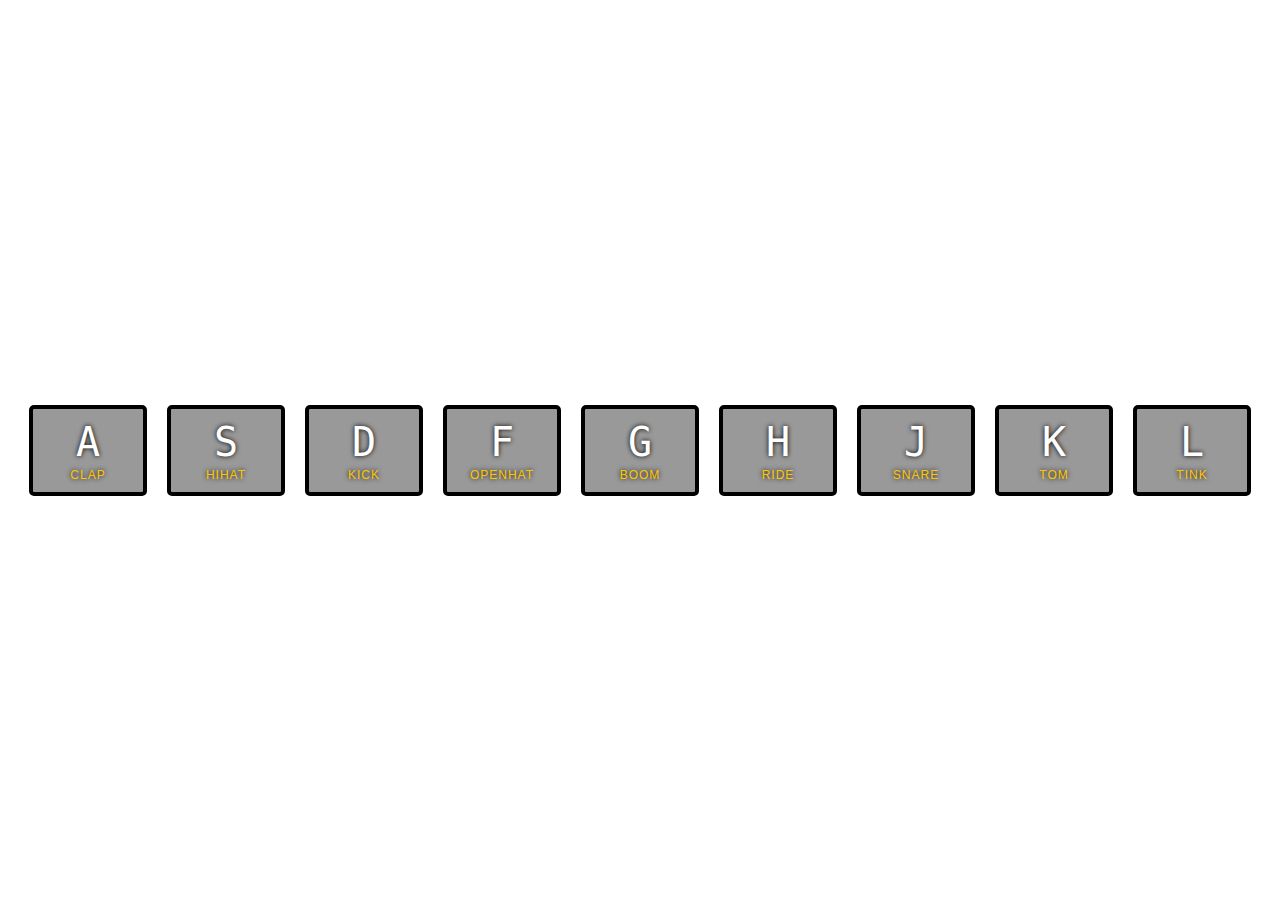
==== exercises/01-JavaScriptDrumKit/index.html @ 75c61c5e "initial commit" ====
<!DOCTYPE html>
<html lang="en">
<head>
  <meta charset="UTF-8">
  <title>JS Drum Kit</title>
  <link rel="stylesheet" href="style.css">
</head>
<body>

  <div class="keys">
    <div data-key="65" class="key"><kbd>A</kbd><span class="sound">clap</span></div>
    <div data-key="83" class="key"><kbd>S</kbd><span class="sound">hihat</span></div>
    <div data-key="68" class="key"><kbd>D</kbd><span class="sound">kick</span></div>
    <div data-key="70" class="key"><kbd>F</kbd><span class="sound">openhat</span></div>
    <div data-key="71" class="key"><kbd>G</kbd><span class="sound">boom</span></div>
    <div data-key="72" class="key"><kbd>H</kbd><span class="sound">ride</span></div>
    <div data-key="74" class="key"><kbd>J</kbd><span class="sound">snare</span></div>
    <div data-key="75" class="key"><kbd>K</kbd><span class="sound">tom</span></div>
    <div data-key="76" class="key"><kbd>L</kbd><span class="sound">tink</span></div>
  </div>

  <audio data-key="65" src="sounds/clap.wav"></audio>
  <audio data-key="83" src="sounds/hihat.wav"></audio>
  <audio data-key="68" src="sounds/kick.wav"></audio>
  <audio data-key="70" src="sounds/openhat.wav"></audio>
  <audio data-key="71" src="sounds/boom.wav"></audio>
  <audio data-key="72" src="sounds/ride.wav"></audio>
  <audio data-key="74" src="sounds/snare.wav"></audio>
  <audio data-key="75" src="sounds/tom.wav"></audio>
  <audio data-key="76" src="sounds/tink.wav"></audio>


<script>
  function playSound(event) {
    // when key is pressed, find the audio and div elements for that key 
    const audio = document.querySelector(`audio[data-key="${event.keyCode}"]`);
    const key = document.querySelector(`.key[data-key="${event.keyCode}"]`);

    // if no matching audio elements, then exit (audio will be null)
    if (!audio) {return;}

    // rewind the audio to the beginning in case it is already
    // playing from a repeated key press, then play it
    audio.currentTime = 0;
    audio.play();

    // change the class of the div to show which one is playing
    key.classList.add('playing');
  };

    // Could do removeTransition with setTimeout using same interval as used
    // in the CSS transition property, but then would have to change multiple
    // places if you decided to change the timing of the transform. Instead,
    // listen for the transitionend event signifying that an item has finished
    // a transition and then remove the playing class.

  function removeTransition (transitionEvent) {
    // there are several props changing (border, etc. Do a console.log to see
    // them all), so just choose to only look at 'transform'
    if (transitionEvent.propertyName !== 'transform') return;
    this.classList.remove('playing');
  }
  
  const keys = document.querySelectorAll('.key');
  keys.forEach(key => key.addEventListener('transitionend', removeTransition));
  window.addEventListener('keydown', playSound);

</script>


</body>
</html>
---- exercises/01-JavaScriptDrumKit/style.css ----
html {
  font-size: 10px;
  background: url(http://i.imgur.com/b9r5sEL.jpg) bottom center;
  background-size: cover;
}

body,html {
  margin: 0;
  padding: 0;
  font-family: sans-serif;
}

.keys {
  display: flex;
  flex: 1;
  min-height: 100vh;
  align-items: center;
  justify-content: center;
  flex-wrap: wrap;
  align-content: center
}

.key {
  border: .4rem solid black;
  border-radius: .5rem;
  margin: 1rem;
  font-size: 1.5rem;
  padding: 1rem .5rem;
  transition: all .07s ease;
  width: 10rem;
  text-align: center;
  color: white;
  background: rgba(0,0,0,0.4);
  text-shadow: 0 0 .5rem black;
}

.playing {
  transform: scale(1.1);
  border-color: #ffc600;
  box-shadow: 0 0 1rem #ffc600;
}

kbd {
  display: block;
  font-size: 4rem;
}

.sound {
  font-size: 1.2rem;
  text-transform: uppercase;
  letter-spacing: .1rem;
  color: #ffc600;
}
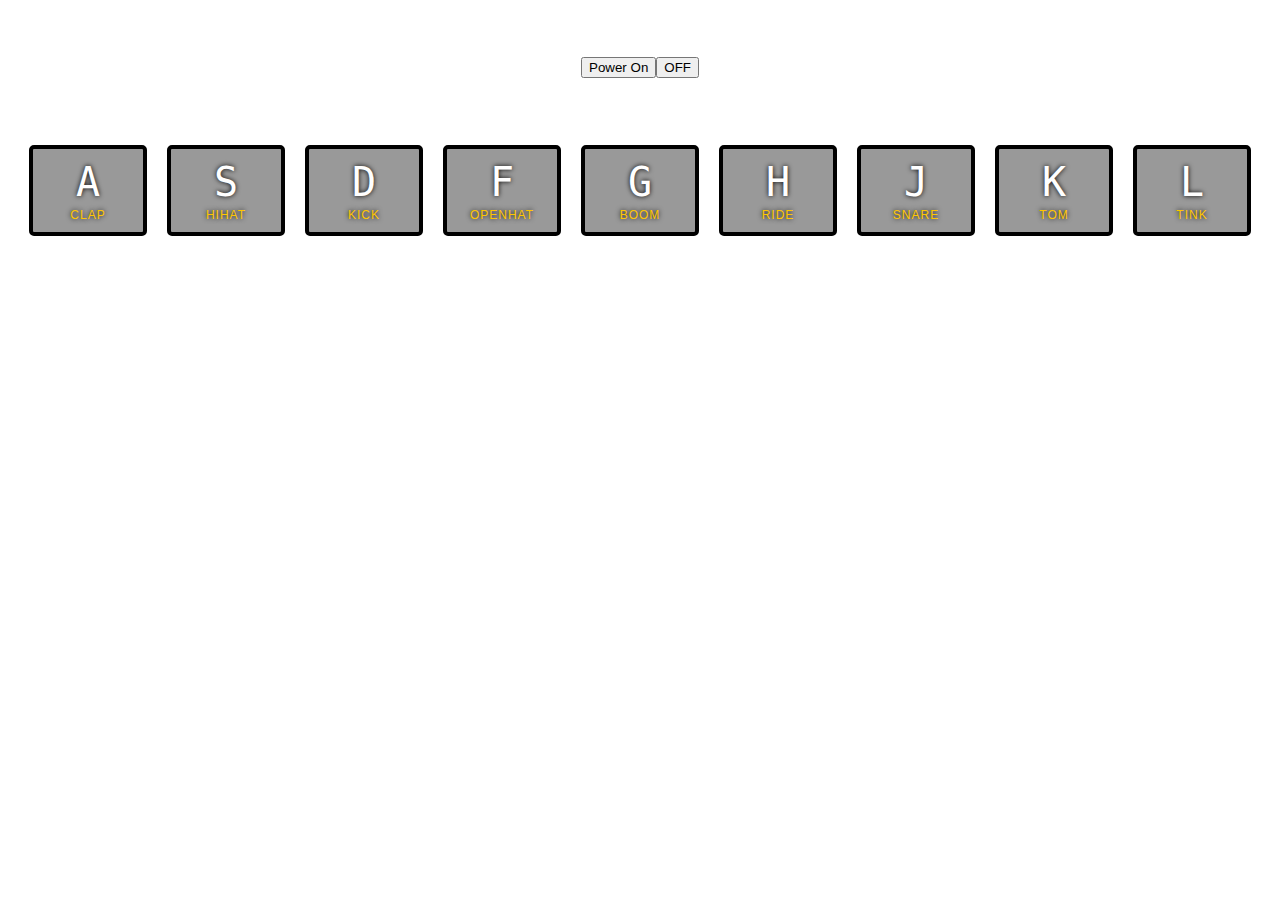
==== commit 77b341a7: "adds power buttons and simplifies flexbox styling of keys div" ====
--- a/exercises/01-JavaScriptDrumKit/index.html
+++ b/exercises/01-JavaScriptDrumKit/index.html
@@ -6,7 +6,11 @@
   <link rel="stylesheet" href="style.css">
 </head>
 <body>
-
+  
+  <div class="buttons">
+    <button data-btnOn>Power On</button>
+    <button data-btnOn>OFF</button>
+  </div>
   <div class="keys">
     <div data-key="65" class="key"><kbd>A</kbd><span class="sound">clap</span></div>
     <div data-key="83" class="key"><kbd>S</kbd><span class="sound">hihat</span></div>
--- a/exercises/01-JavaScriptDrumKit/style.css
+++ b/exercises/01-JavaScriptDrumKit/style.css
@@ -1,6 +1,6 @@
 html {
   font-size: 10px;
-  background: url(http://i.imgur.com/b9r5sEL.jpg) bottom center;
+  /* background: url(http://i.imgur.com/b9r5sEL.jpg) bottom center; */
   background-size: cover;
 }
 
@@ -10,14 +10,18 @@
   font-family: sans-serif;
 }
 
+.buttons {
+  display: flex;
+  min-height: 15vh;
+  align-items: center;
+  justify-content: center;
+  /* outline: red 1px solid; */
+}
+
 .keys {
   display: flex;
-  flex: 1;
-  min-height: 100vh;
-  align-items: center;
   justify-content: center;
   flex-wrap: wrap;
-  align-content: center
 }
 
 .key {
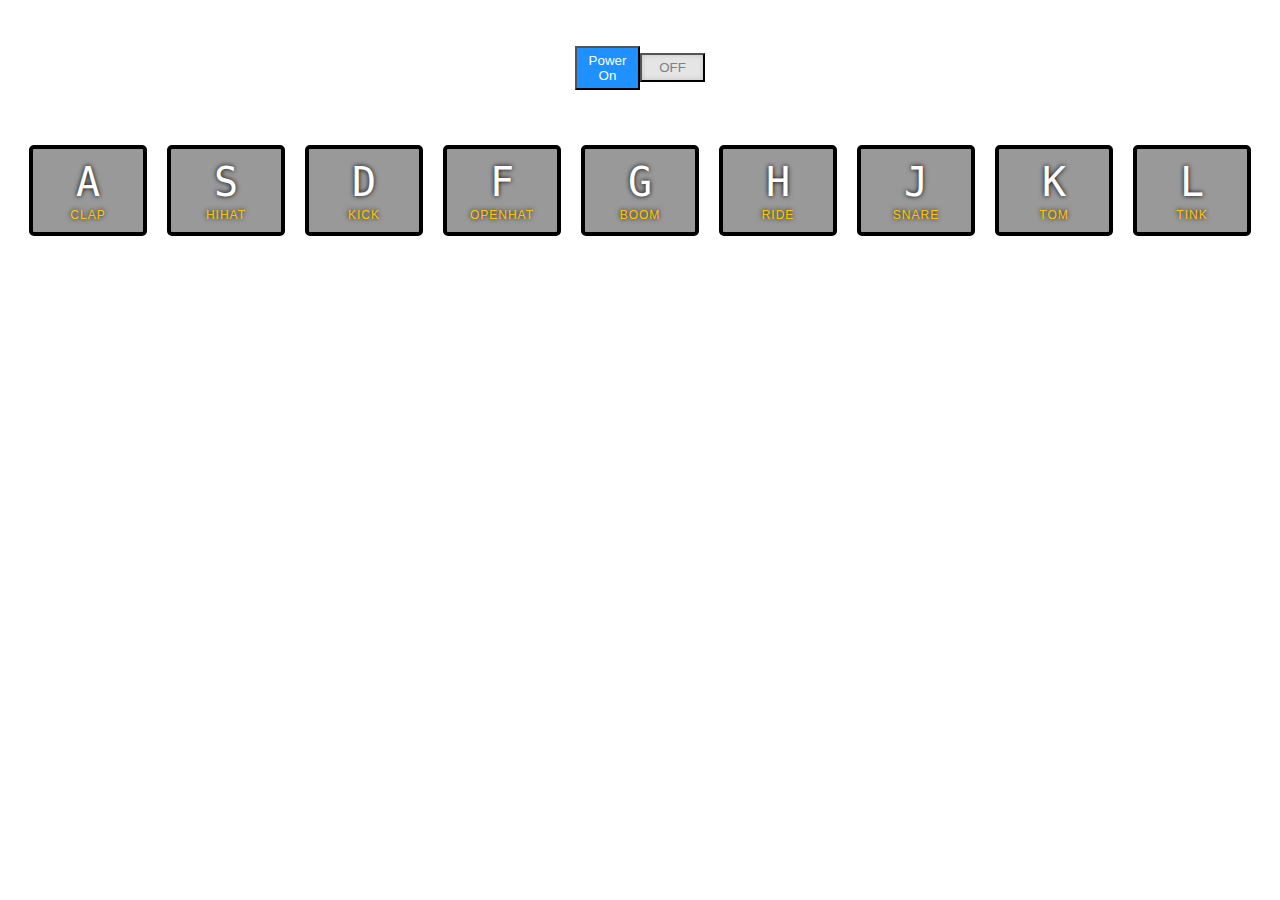
==== commit de4517f2: "builds On-Off button functions" ====
--- a/exercises/01-JavaScriptDrumKit/index.html
+++ b/exercises/01-JavaScriptDrumKit/index.html
@@ -9,7 +9,7 @@
   
   <div class="buttons">
     <button data-btnOn>Power On</button>
-    <button data-btnOn>OFF</button>
+    <button class="pressed" data-btnOff>OFF</button>
   </div>
   <div class="keys">
     <div data-key="65" class="key"><kbd>A</kbd><span class="sound">clap</span></div>
@@ -64,10 +64,41 @@
     if (transitionEvent.propertyName !== 'transform') return;
     this.classList.remove('playing');
   }
+
+  function pressOn () {
+    if (btnOn.classList === "pressed sound") {
+      return
+    } else {
+      btnOn.classList.add("pressed");
+      btnOn.classList.add("sound");
+      btnOn.textContent = "ON"
+      btnOff.classList.remove("pressed");
+      btnOff.textContent = "Power Off"
+      window.addEventListener('keydown', playSound);
+      document.querySelectorAll('.key>span').forEach(spn => spn.classList.add('sound'));
+    }
+  }
+  function pressOff () {
+    if (btnOff.classList === "pressed") {
+      return
+    } else {
+      btnOff.classList.add("pressed");
+      btnOff.textContent = "OFF"
+      btnOn.classList.remove("pressed");
+      btnOn.classList.remove("sound");
+      btnOn.textContent = "Power On"
+      window.removeEventListener('keydown', playSound);
+      document.querySelectorAll('.key>span').forEach(spn => spn.classList.remove('sound'));
+    }
+  }
   
   const keys = document.querySelectorAll('.key');
   keys.forEach(key => key.addEventListener('transitionend', removeTransition));
-  window.addEventListener('keydown', playSound);
+
+  const btnOn = document.querySelector('[data-btnOn]');
+  const btnOff = document.querySelector('[data-btnOff]');
+  btnOn.addEventListener('click', pressOn)
+  btnOff.addEventListener('click', pressOff)
 
 </script>
 
--- a/exercises/01-JavaScriptDrumKit/style.css
+++ b/exercises/01-JavaScriptDrumKit/style.css
@@ -18,6 +18,21 @@
   /* outline: red 1px solid; */
 }
 
+button {
+  width: 65px;
+  padding: 5px;
+  background-color: dodgerblue;
+  color: white;
+}
+
+.pressed {
+  color: gray;
+  background-color: lightgray;
+  background: #e5e5e5;
+  box-shadow: inset 0px 0px 5px #c1c1c1;
+  text-shadow: none;
+}
+
 .keys {
   display: flex;
   justify-content: center;
@@ -33,9 +48,8 @@
   transition: all .07s ease;
   width: 10rem;
   text-align: center;
-  color: white;
+  color: rgba(0,0,0,0.4);
   background: rgba(0,0,0,0.4);
-  text-shadow: 0 0 .5rem black;
 }
 
 .playing {
@@ -45,8 +59,10 @@
 }
 
 kbd {
+  color: white;
   display: block;
   font-size: 4rem;
+  text-shadow: 0 0 .5rem black;
 }
 
 .sound {
@@ -54,4 +70,5 @@
   text-transform: uppercase;
   letter-spacing: .1rem;
   color: #ffc600;
+  text-shadow: 0 0 .5rem black;
 }
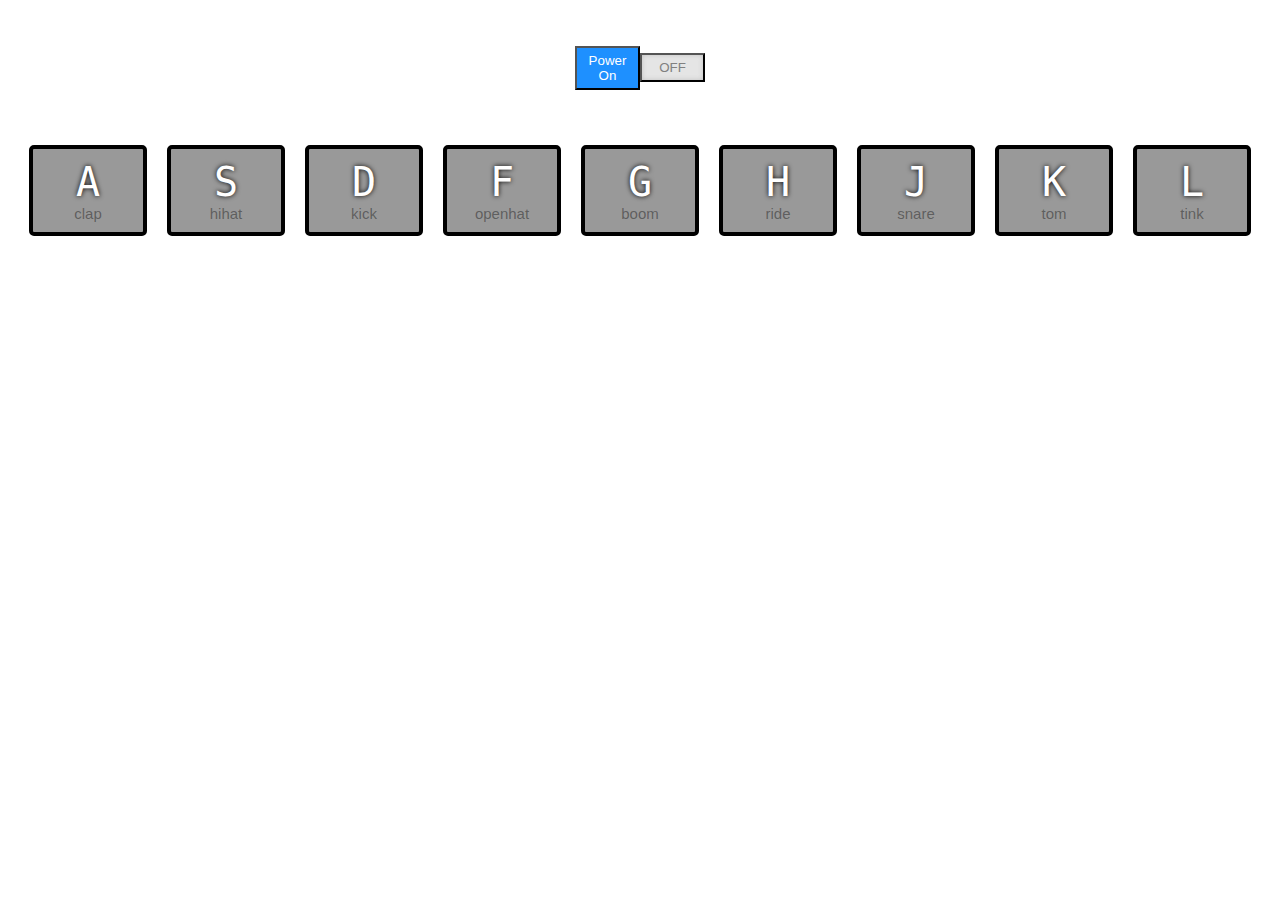
==== commit c483f61c: "removes sound class from keys until on button is pressed" ====
--- a/exercises/01-JavaScriptDrumKit/index.html
+++ b/exercises/01-JavaScriptDrumKit/index.html
@@ -12,15 +12,15 @@
     <button class="pressed" data-btnOff>OFF</button>
   </div>
   <div class="keys">
-    <div data-key="65" class="key"><kbd>A</kbd><span class="sound">clap</span></div>
-    <div data-key="83" class="key"><kbd>S</kbd><span class="sound">hihat</span></div>
-    <div data-key="68" class="key"><kbd>D</kbd><span class="sound">kick</span></div>
-    <div data-key="70" class="key"><kbd>F</kbd><span class="sound">openhat</span></div>
-    <div data-key="71" class="key"><kbd>G</kbd><span class="sound">boom</span></div>
-    <div data-key="72" class="key"><kbd>H</kbd><span class="sound">ride</span></div>
-    <div data-key="74" class="key"><kbd>J</kbd><span class="sound">snare</span></div>
-    <div data-key="75" class="key"><kbd>K</kbd><span class="sound">tom</span></div>
-    <div data-key="76" class="key"><kbd>L</kbd><span class="sound">tink</span></div>
+    <div data-key="65" class="key"><kbd>A</kbd><span>clap</span></div>
+    <div data-key="83" class="key"><kbd>S</kbd><span>hihat</span></div>
+    <div data-key="68" class="key"><kbd>D</kbd><span>kick</span></div>
+    <div data-key="70" class="key"><kbd>F</kbd><span>openhat</span></div>
+    <div data-key="71" class="key"><kbd>G</kbd><span>boom</span></div>
+    <div data-key="72" class="key"><kbd>H</kbd><span>ride</span></div>
+    <div data-key="74" class="key"><kbd>J</kbd><span>snare</span></div>
+    <div data-key="75" class="key"><kbd>K</kbd><span>tom</span></div>
+    <div data-key="76" class="key"><kbd>L</kbd><span>tink</span></div>
   </div>
 
   <audio data-key="65" src="sounds/clap.wav"></audio>
@@ -74,6 +74,7 @@
       btnOn.textContent = "ON"
       btnOff.classList.remove("pressed");
       btnOff.textContent = "Power Off"
+      btnOff.addEventListener('click', pressOff)
       window.addEventListener('keydown', playSound);
       document.querySelectorAll('.key>span').forEach(spn => spn.classList.add('sound'));
     }
@@ -97,8 +98,7 @@
 
   const btnOn = document.querySelector('[data-btnOn]');
   const btnOff = document.querySelector('[data-btnOff]');
-  btnOn.addEventListener('click', pressOn)
-  btnOff.addEventListener('click', pressOff)
+  btnOn.addEventListener('click', pressOn);
 
 </script>
 
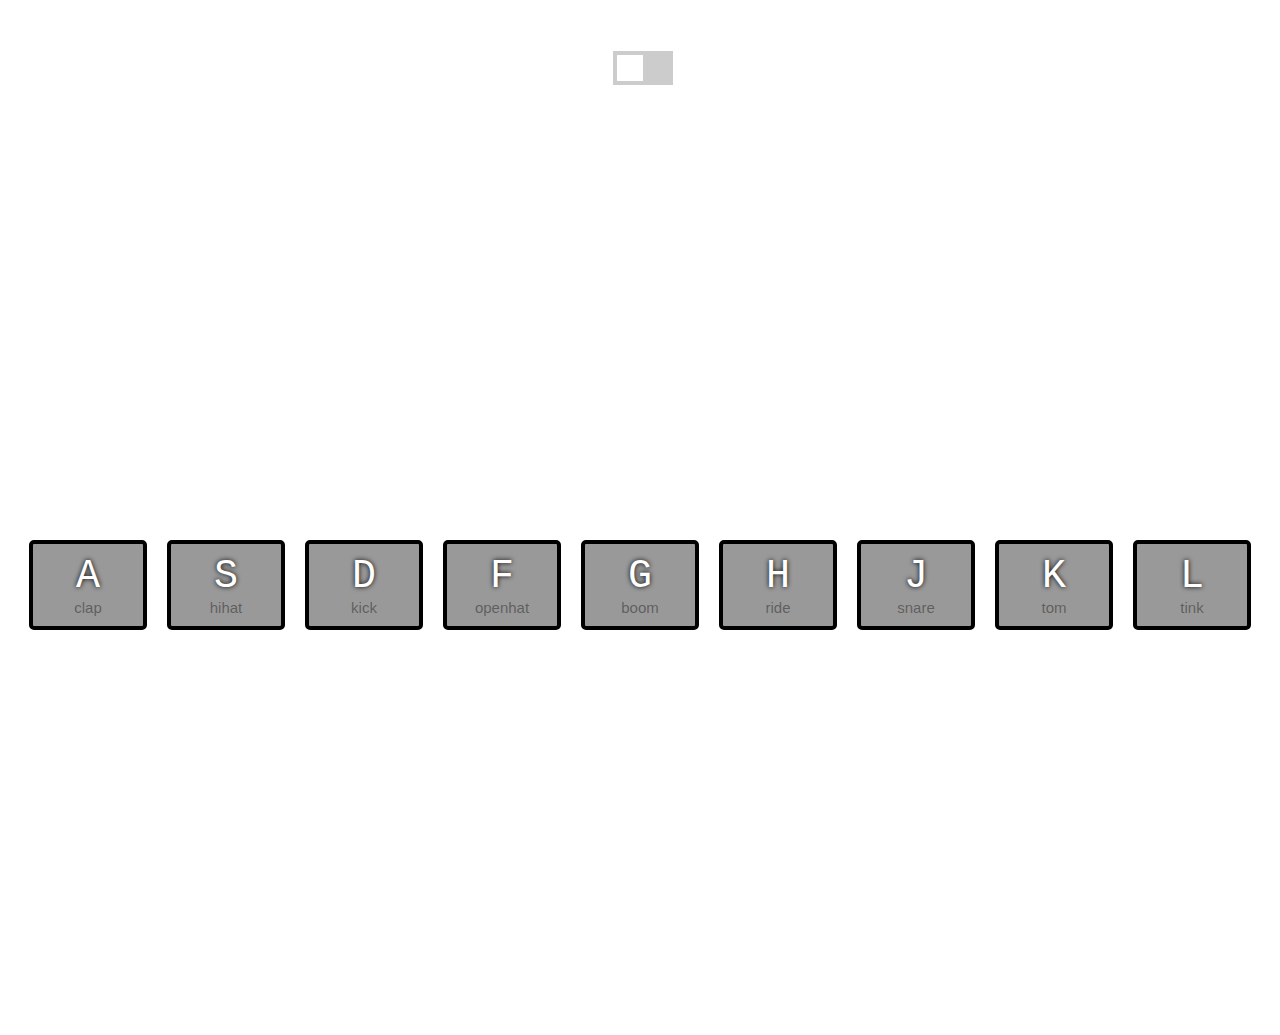
==== commit b3e7740c: "replaces power buttons with a toggle switch" ====
--- a/exercises/01-JavaScriptDrumKit/index.html
+++ b/exercises/01-JavaScriptDrumKit/index.html
@@ -8,8 +8,10 @@
 <body>
   
   <div class="buttons">
-    <button data-btnOn>Power On</button>
-    <button class="pressed" data-btnOff>OFF</button>
+    OFF <label class="switch">
+      <input type="checkbox" data-switch>
+      <span class="slider"></span>
+    </label> ON
   </div>
   <div class="keys">
     <div data-key="65" class="key"><kbd>A</kbd><span>clap</span></div>
@@ -65,40 +67,24 @@
     this.classList.remove('playing');
   }
 
-  function pressOn () {
-    if (btnOn.classList === "pressed sound") {
-      return
-    } else {
-      btnOn.classList.add("pressed");
-      btnOn.classList.add("sound");
-      btnOn.textContent = "ON"
-      btnOff.classList.remove("pressed");
-      btnOff.textContent = "Power Off"
-      btnOff.addEventListener('click', pressOff)
+  function toggled() {
+    toggledOn = !toggledOn;
+    if (toggledOn) {
       window.addEventListener('keydown', playSound);
       document.querySelectorAll('.key>span').forEach(spn => spn.classList.add('sound'));
-    }
-  }
-  function pressOff () {
-    if (btnOff.classList === "pressed") {
-      return
     } else {
-      btnOff.classList.add("pressed");
-      btnOff.textContent = "OFF"
-      btnOn.classList.remove("pressed");
-      btnOn.classList.remove("sound");
-      btnOn.textContent = "Power On"
       window.removeEventListener('keydown', playSound);
       document.querySelectorAll('.key>span').forEach(spn => spn.classList.remove('sound'));
     }
+
   }
   
   const keys = document.querySelectorAll('.key');
   keys.forEach(key => key.addEventListener('transitionend', removeTransition));
 
-  const btnOn = document.querySelector('[data-btnOn]');
-  const btnOff = document.querySelector('[data-btnOff]');
-  btnOn.addEventListener('click', pressOn);
+  let toggledOn = false;
+  const toggleSwitch = document.querySelector('[data-switch]');
+  toggleSwitch.addEventListener('click', toggled);
 
 </script>
 
--- a/exercises/01-JavaScriptDrumKit/style.css
+++ b/exercises/01-JavaScriptDrumKit/style.css
@@ -1,6 +1,6 @@
 html {
   font-size: 10px;
-  /* background: url(http://i.imgur.com/b9r5sEL.jpg) bottom center; */
+  background: url(http://i.imgur.com/5Cd36I1.png)  bottom center;
   background-size: cover;
 }
 
@@ -16,27 +16,17 @@
   align-items: center;
   justify-content: center;
   /* outline: red 1px solid; */
-}
-
-button {
-  width: 65px;
-  padding: 5px;
-  background-color: dodgerblue;
   color: white;
-}
-
-.pressed {
-  color: gray;
-  background-color: lightgray;
-  background: #e5e5e5;
-  box-shadow: inset 0px 0px 5px #c1c1c1;
-  text-shadow: none;
 }
 
 .keys {
   display: flex;
+  /* flex: 1; */
+  min-height: 100vh;
+  align-items: center;
   justify-content: center;
   flex-wrap: wrap;
+  align-content: center
 }
 
 .key {
@@ -47,6 +37,7 @@
   padding: 1rem .5rem;
   transition: all .07s ease;
   width: 10rem;
+  min-width: 60px;
   text-align: center;
   color: rgba(0,0,0,0.4);
   background: rgba(0,0,0,0.4);
@@ -54,8 +45,8 @@
 
 .playing {
   transform: scale(1.1);
-  border-color: #ffc600;
-  box-shadow: 0 0 1rem #ffc600;
+  border-color: red;
+  box-shadow: 0 0 1rem red;
 }
 
 kbd {
@@ -69,6 +60,57 @@
   font-size: 1.2rem;
   text-transform: uppercase;
   letter-spacing: .1rem;
-  color: #ffc600;
+  color: red;
   text-shadow: 0 0 .5rem black;
 }
+
+
+.switch {
+  position: relative;
+  display: inline-block;
+  width: 60px;
+  height: 34px;
+  margin: 5px;
+}
+
+.switch input { 
+  opacity: 0;
+  width: 0;
+  height: 0;
+}
+
+.slider {
+  position: absolute;
+  cursor: pointer;
+  top: 0;
+  left: 0;
+  right: 0;
+  bottom: 0;
+  background-color: #ccc;
+  transition: .4s;
+}
+
+.slider:before {
+  position: absolute;
+  content: "";
+  height: 26px;
+  width: 26px;
+  left: 4px;
+  bottom: 4px;
+  background-color: white;
+  transition: .4s;
+}
+
+input:checked + .slider {
+  /* background-color: #2196F3; */
+  background-color: red;
+}
+
+input:focus + .slider {
+  /* box-shadow: 0 0 1px #2196F3; */
+  box-shadow: 0 0 1px red;
+}
+
+input:checked + .slider:before {
+  transform: translateX(26px);
+}